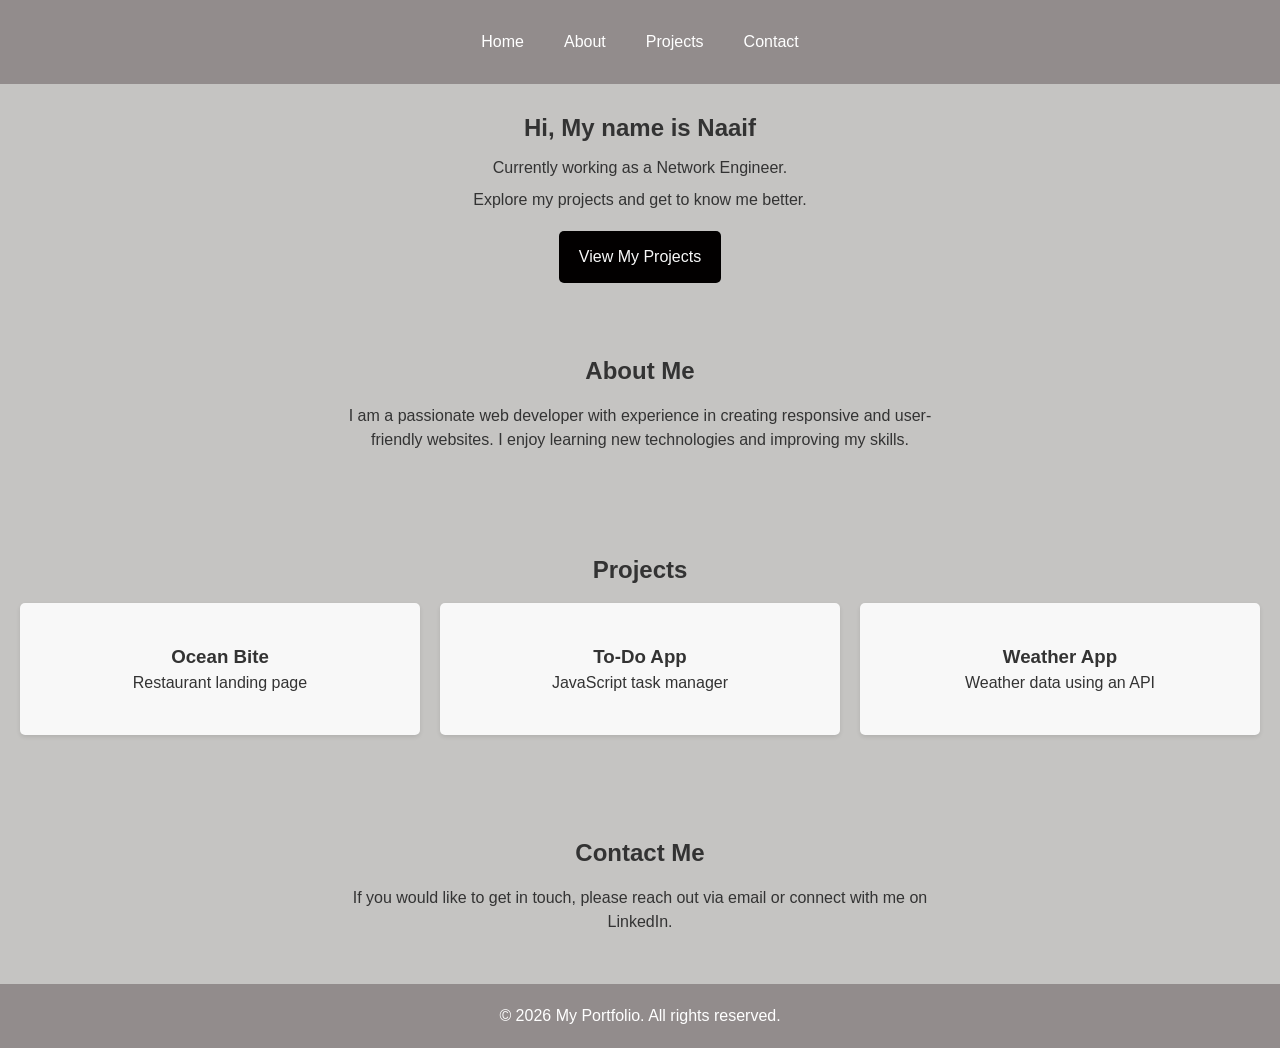
==== week-02-portfolio/index.html @ 6b21ef98 "Initialize web development journey" ====
<!DOCTYPE html>
<html lang="en">
<head>
    <meta charset="UTF-8">
    <meta name="viewport" content="width=device-width, initial-scale=1.0">
    <title>Portfolio</title>
    <link rel="stylesheet" href="style.css">
</head>
<body>
    <header>
        <nav>
            <ul>
                <li><a href="#home">Home</a></li>
                <li><a href="#about">About</a></li>
                <li><a href="#projects">Projects</a></li>
                <li><a href="#contact">Contact</a></li>
            </ul>
        </nav>
    </header>

    <main>
        <section id="home" class="hero">
            <h1>Hi, My name is Naaif</h1>
            <p>Currently working as a Network Engineer.</p>  
            <p>Explore my projects and get to know me better.</p>  
            <a href="#projects" class="view-projects">View My Projects</a>
        </section>

        <section id="about" class="about">
            <h2>About Me</h2>
            <p>I am a passionate web developer with experience in creating responsive and user-friendly websites. I enjoy learning new technologies and improving my skills.</p>
        </section>

        <section id="projects" class="projects">
            <h2>Projects</h2>
            <div class="project-cards">
                <article>
                    <h3>Ocean Bite</h3>
                    <p>Restaurant landing page</p>
                </article>
                <article>
                    <h3>To-Do App</h3>
                    <p>JavaScript task manager</p>
                </article>
                <article>
                    <h3>Weather App</h3>
                    <p>Weather data using an API</p>
                </article>
            </div>
        </section>

        <section id="contact" class="contact">
            <h2>Contact Me</h2>
            <p>If you would like to get in touch, please reach out via email or connect with me on LinkedIn.</p>
        </section>
    </main>

    <footer>
        <p>&copy; 2026 My Portfolio. All rights reserved.</p>
    </footer>
</body>
</html>
---- week-02-portfolio/style.css ----
*{
    margin: 0;
    padding: 0;
    box-sizing: border-box;
}

body{
    font-family: 'Poppins', sans-serif;
    font-size: 16px;
    line-height: 1.5;
    color: #333;
    background-color: #c5c4c2;
}

header {
    background-color: #928c8c;
    color: white;
    padding: 20px;     
}

nav ul {
    list-style-type: none;
    padding: 10px;
    display: flex;
    justify-content: center;
    align-items: center;
    gap: 40px;
}

nav a {
    color: white;
    text-decoration: none;
}

.hero{
    min-height: 70px;
    display: flex;
    flex-direction: column;
    justify-content: center;
    align-items: center;
    text-align: center;
    padding: 20px;
    line-height: 2;
}

.view-projects {
    padding: 10px 20px;
    background-color: #020000;
    color: #f8f8f8;
    text-decoration: none;
    border-radius: 5px;
    margin-top: 15px;
}

.view-projects:hover {
    background-color: #858484;
}

.view-projects:active {
    background-color: #3a3737;
}

.about{
    padding: 50px 20px;
    text-align: center;
}

.about p{
    max-width: 600px;
    margin: 0 auto;
}

.projects{
    padding: 50px 20px;
    text-align: center;
}

.project-cards {
    display: grid;
    grid-template-columns: repeat(auto-fit, minmax(250px, 1fr));
    gap: 20px;
}

.project-cards article{
    background-color: #f8f8f8;
    padding: 40px 20px;
    border-radius: 5px;
    box-shadow: 0 2px 4px rgba(0, 0, 0, 0.1);
}

.contact{
    padding: 50px 20px;
    text-align: center;
}

.contact p {
    max-width: 600px;
    margin: 0 auto;
}

footer {
    background-color: #928c8c;
    color: white;
    text-align: center;
    padding: 20px;
}

.about h2, .projects h2, .contact h2 {
    margin-bottom: 15px;
}
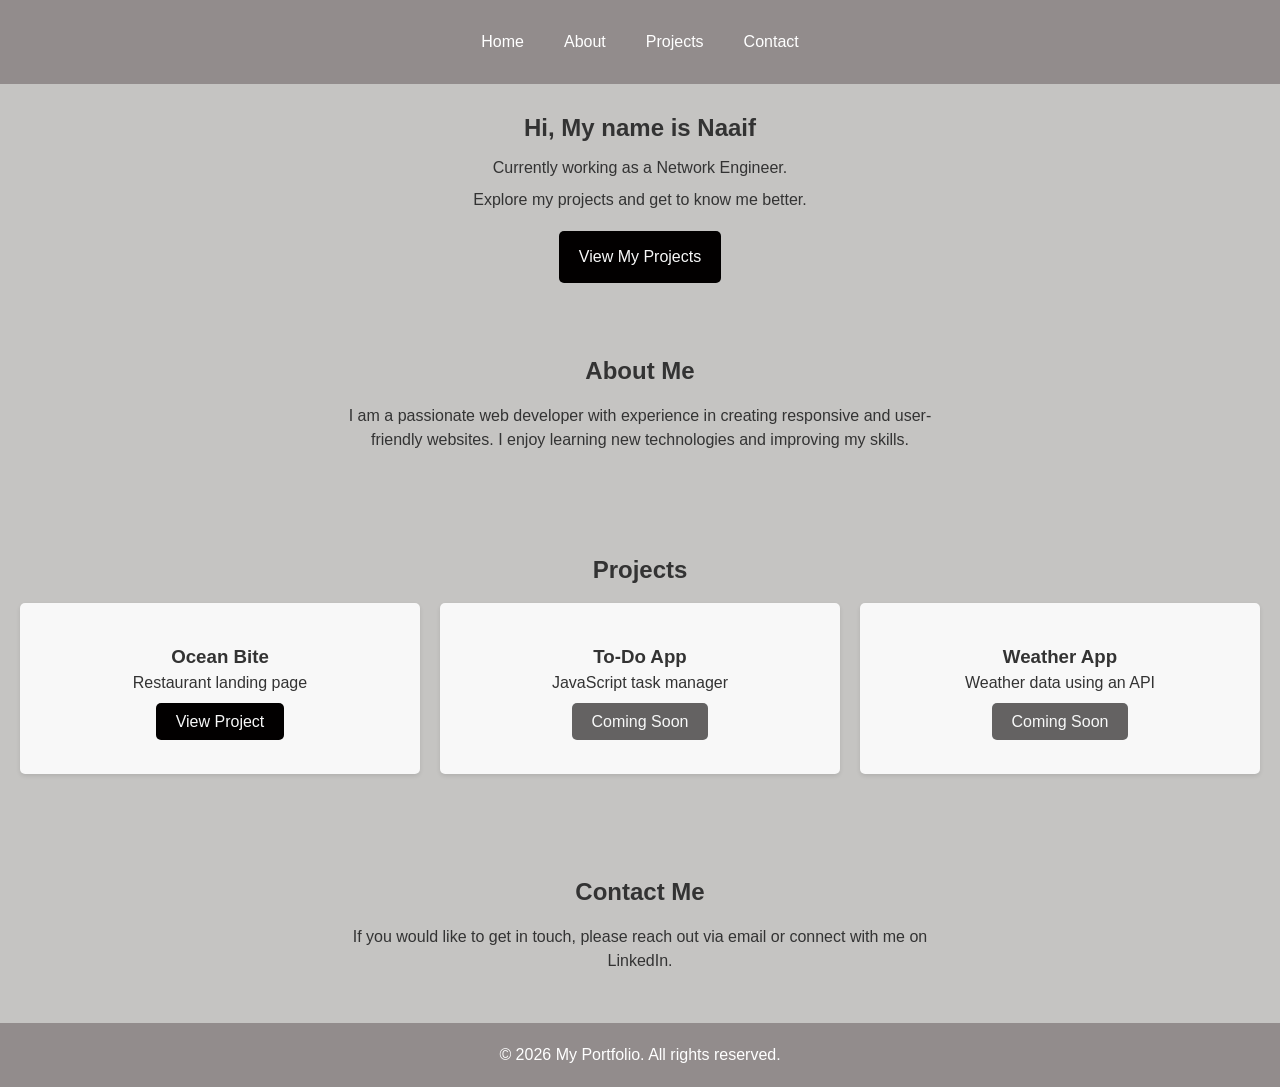
==== commit ba5c8edb: "Complete Week 2 portfolio layout" ====
--- a/week-02-portfolio/index.html
+++ b/week-02-portfolio/index.html
@@ -37,14 +37,17 @@
                 <article>
                     <h3>Ocean Bite</h3>
                     <p>Restaurant landing page</p>
+                    <a href="../week-01-restaurant/index.html" class="project-link">View Project</a>
                 </article>
                 <article>
                     <h3>To-Do App</h3>
                     <p>JavaScript task manager</p>
+                    <a href="#" class="project-link placeholder-link">Coming Soon</a>
                 </article>
                 <article>
                     <h3>Weather App</h3>
                     <p>Weather data using an API</p>
+                    <a href="#" class="project-link placeholder-link">Coming Soon</a>
                 </article>
             </div>
         </section>
--- a/week-02-portfolio/style.css
+++ b/week-02-portfolio/style.css
@@ -107,4 +107,30 @@
 
 .about h2, .projects h2, .contact h2 {
     margin-bottom: 15px;
+}
+
+.project-link {
+    padding: 10px 20px;
+    background-color: #020000;
+    color: #f8f8f8;
+    text-decoration: none;
+    border-radius: 5px;
+    margin-top: 15px;
+}
+
+.project-link:hover {
+    background-color: #858484;
+}
+
+.project-link:active {
+    background-color: #3a3737;
+}
+
+.project-cards article p {
+    margin-bottom: 15px;
+}
+
+.placeholder-link {
+    opacity: 0.6;
+    cursor: not-allowed;
 }
